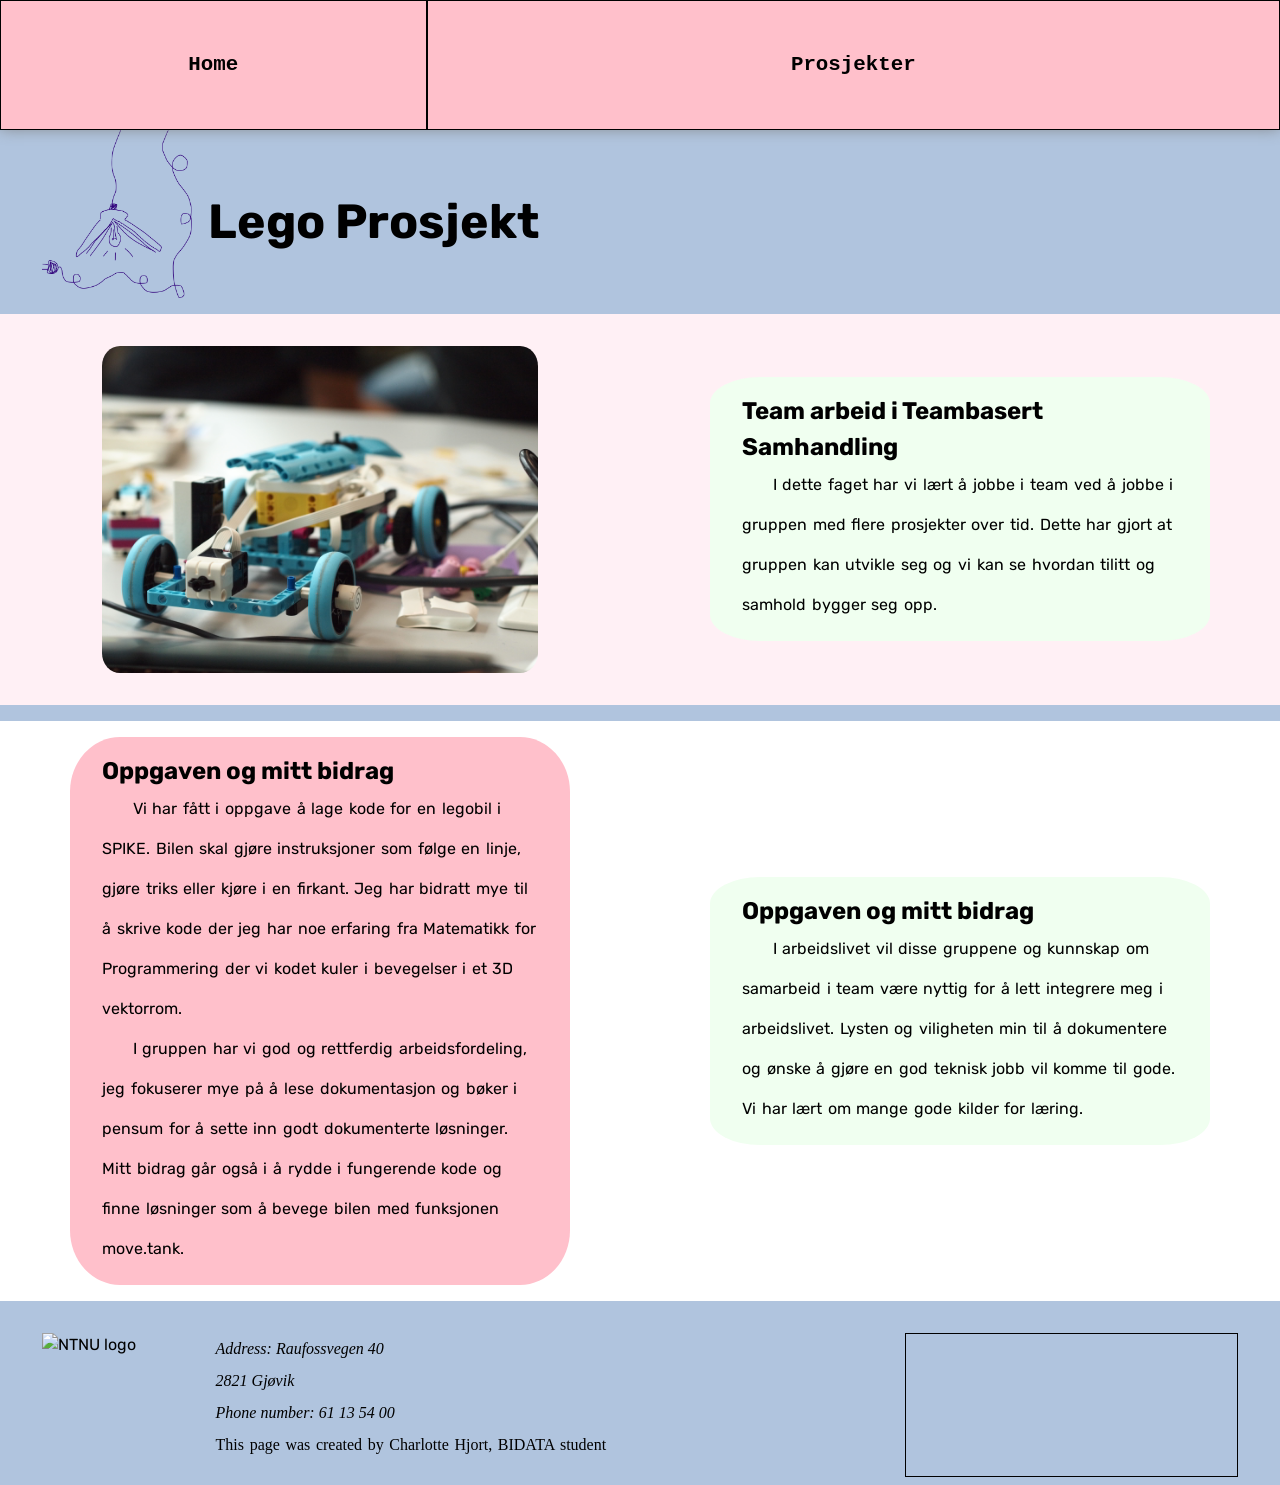
==== portfolio_teambasert/IDATG1004_teambasert-samhandling.html @ 8b1404b3 "changes to backgroundcolor and some links added to pictures" ====
<!DOCTYPE html>
<html lang="en">

<head>
    <meta charset="UTF-8">
    <meta http-equiv="X-UA-Compatible" content="IE=edge">
    <meta name="viewport" content="width=device-width, initial-scale=1.0">
    <link rel="stylesheet" href="stylesheet.css">
    <title>Our lego car is the fastest</title>
</head>

<body>
    <nav>
        <ul>
            <li class="navbutton" id="navbutton-home"><a href="index.html">Home</a></li>
            <li class="navbutton" id="navbutton-prosjekter"><a href="#prosjekter_link">Prosjekter</a></li>
        </ul>
    </nav>

    <img src="image/lamp-with-cord.png" alt="" class="logo" id="logo">

    <header>
        <h1>Lego Prosjekt</h1>
    </header>

    <main>
        <div class="flex-container">
            <img src="image/brombrom.JPG" alt="" class="illustration">

            <section>
                <h2>Team arbeid i Teambasert Samhandling</h2>
                <p> I dette faget har vi lært å jobbe i team ved å jobbe
                    i gruppen med flere prosjekter over tid. Dette har gjort
                    at gruppen kan utvikle seg og vi kan se hvordan tilitt og
                    samhold bygger seg opp.
                </p>
            </section>

        </div>

        <div class="flex-container">
            <section>
                <h2>Oppgaven og mitt bidrag</h2>
                <p>Vi har fått i oppgave å lage kode for en legobil i SPIKE. Bilen skal
                    gjøre instruksjoner som følge en linje, gjøre triks eller kjøre i en firkant.
                    Jeg har bidratt mye til å skrive kode der jeg har noe erfaring fra
                    Matematikk for Programmering der vi kodet kuler i bevegelser i et 3D vektorrom. 
                </p>

                <p>I gruppen har vi god og rettferdig arbeidsfordeling, jeg fokuserer mye på å lese
                    dokumentasjon og bøker i pensum for å sette inn godt dokumenterte løsninger. Mitt 
                    bidrag går også i å rydde i fungerende kode og finne løsninger som å bevege bilen 
                    med funksjonen move.tank.
                </p>
            </section>

            <section>
                <h2>Oppgaven og mitt bidrag</h2>
                <p>I arbeidslivet vil disse gruppene og kunnskap om samarbeid i team være nyttig for
                    å lett integrere meg i arbeidslivet. Lysten og viligheten min til å dokumentere
                    og ønske å gjøre en god teknisk jobb vil komme til gode. Vi har lært om mange 
                    gode kilder for læring.
                </p>
            </section>
        </div>

    </main>

    <footer>
        <img alt="NTNU logo" class="ntnu-logo"
            src="https://i.ntnu.no/documents/1305837853/1306916684/ntnu_hoeyde_eng.png/9130ea3c-828a-497e-b469-df0c54e16bb5?t=1578568440350">

            <div class="footer-text">
        <address>Address: Raufossvegen 40 <br>
            2821 Gjøvik <br>
            Phone number: 61 13 54 00
        </address>
        <p> This page was created by Charlotte Hjort, BIDATA student</p>
        </div>
        <iframe
            src="https://www.google.com/maps/embed?pb=!1m18!1m12!1m3!1d1947.1391261427755!2d10.6732129!3d60.7890147!2m3!1f0!2f0!3f0!3m2!1i1024!2i768!4f13.1!3m3!1m2!1s0x4641db7a7c610437%3A0x5783e79eaec830ba!2sNTNU%20Institutt%20for%20design%2C%20Gj%C3%B8vik!5e0!3m2!1sno!2snl!4v1762434220974!5m2!1sno!2snl"
            class="google-maps" loading="lazy" referrerpolicy="no-referrer-when-downgrade"></iframe>
    </footer>

</body>

</html>
---- portfolio_teambasert/stylesheet.css ----
/*code below is universial*/
* {
    margin:0; 
    padding:0;
    box-sizing:border-box;
    line-height:1.5em;
    font-family:'Rubik','Franklin Gothic Medium',  Arial, sans-serif;
}

@font-face { /*Sans serif and open letters for readability I removed everything I was not using (like light, bold cursive)*/
    font-family: 'Rubik';
    src: url('fonts/Rubik-Bold.woff2') format('woff2');
    font-weight: bold;
    font-style: normal;
    font-display: swap;
}

@font-face {
    font-family: 'Rubik';
    src: url('fonts/Rubik-Italic.woff2') format('woff2');
    font-weight: normal;
    font-style: italic;
    font-display: swap;
}

@font-face {
    font-family: 'Rubik';
    src: url('fonts/Rubik-Regular.woff2') format('woff2');
    font-weight: normal;
    font-style: normal;
    font-display: swap;
}


/*code below is text style*/
p { /*all paragraph text starts with this code*/
    line-height:2.5em;
    text-indent:7%;
    word-spacing:.1em; /*more spacing between words for readability*/
}

mark {
    background-color: rgb(255 255 128 / 0.4); /*highlights how and why to do the game*/
}

a:active, a:hover {
    cursor:pointer;
    background-color:honeydew; /*helps children understand what is clickable on desktop*/
}

a:visited {
    color: black;
}

h1, h2 {
    font-weight:bold;
}

h1 {
    font-size:1.6em;
}

/*Id is used for placing elements. Class is used for styling and placing elements.*/
/*Phone first approach*/
body { /*the body is a grid makes contains the nav, logo, header, main and footer */
    background-color: lightsteelblue; /* more pleasant than white*/
    display:grid;
    grid-template-columns: [body-start] 2% [margin-left] minmax(100px, 150px) [content-start] 2fr [margin-right] 2% [body-end]; /*gridnames clarifies and makes adding more lines easier, the second grid track has a fixed witdth because it is the logo*/ 
    grid-template-rows:[top] 1fr [row2] 1fr [main-start] repeat(5, 1fr) [main-end] 1fr [end]; /*the rows contain the navigation bar, the main, and the footer. */
    height:100vh;
    grid-gap: 1em;
    }

/*code under is for the navigation bar*/
nav { /*Nav is used as a background to the elements inside*/
    grid-column:body-start/body-end;
    grid-row:1;
    box-shadow: 0 -2px 15px grey; /*amplifies the feeling that these are in front. Makes navigation bar very visable.*/
    background-color:pink;
    z-index:1000; /*set to a high number so it alway stays in front*/
}

nav>ul {  /*inside the nav the ul is a grid*/
    list-style:none;
    display:grid; /* made to work with possibility of placing navigation-elements in two rows, for consistant layout between devices.*/
    grid-template-columns: [navigation-start] 1fr [navline1] 1fr [navline3] 1fr [navigation-end];
    grid-template-rows: [navigation-start] 65px [navigation-verticalline1] 65px [end];
}

nav ul>li {
    grid-column:navigation-start/navigation-end;
    text-align:center; /*makes sure the text is actually centered*/
}

nav ul li>a { /*this styles the buttons in the navigation bar*/
    display: flex;
    font-family: 'Courier';
    font-size:1.3em;
    font-weight:bold;            /*unfortunatly the font does not have bold, but I decided the font with an added bold was worth it*/
    align-items: center;         /* vertical centering of text*/
    justify-content: center;     /* horizontal centering of text */
    height: 100%;                /* fill parent li */
    text-decoration: none;
    color: black;
    padding: 5px 20px; /*ensures text is not too close to the sides of the page*/
}

/*Code below places navigation bar elements.*/
#navbutton-home {
grid-column:1/span 1; grid-row:1/span 2;
}

#navbutton-prosjekter{
    grid-column:2/span 2; grid-row:1/span 2;
}


/*code below is for header*/
header { /*Automatically stays to the left grid line, which means it will "stay" with the logo using closeness as a grouping style.*/
    grid-column:3/margin-right; grid-row:2/span 1;
    align-self:center; 
}

.logo {
    grid-column:margin-left/span 1;
    margin-top:-60px; /*makes an overlay effect of the lamp hanging from the navigation bar*/
}

/*code below is for main*/
main { 
    grid-column:body-start/body-end; grid-row:3/span 1; /*uses all of the space on the small screens*/
}

main>* {
    margin-bottom:1em; /*gives some space below boxes, especially noticable with sections*/
    height: fit-content; /*so the box doesn't grow bigger than its content*/
    justify-self:center;
}

.flex-container {
    display:flex;
    flex-wrap:wrap;
    justify-content:space-around;
    align-items:center;
}

.flex-container>* {
    padding:1em 2em; /*makes sure text has is not glued to the sides of the page*/
    margin-bottom:1em;
    background-color: white;
    z-index:100; /*ensures it is front of the lamp-illustration*/
    height: fit-content; /*so the box doesn't grow bigger than its content*/
}

.flex-container:nth-child(odd) {
    background-color: lavenderblush;
}

section:nth-child(odd) {
    background-color: pink;
}

img, table{/*grouped all the items that did not shrink/grow to their container*/ 
    width:100%;
    align-self:center;
    justify-self:center;
    max-width:400px;
}

iframe, table th, table td, .leader-board, nav ul li>a { /*grouped together containers with border*/ 
    border: solid 1.5px black; 
}

.illustration { /*luckily this isn't a drawing class*/
    background-color:transparent; /*illustration is a part of the main>* selector, this code nullifies the color background*/
    z-index: 1; /*is always in the far back*/
}


#book-lamp, #book, #book-lamp2 {
    max-width:300px; 
}

/*code under is for lists*/

ol, table, fieldset { /*These items work similarly inside their container, they overflow without margin*/
    margin:2em 2em;
}

/*code below is for tables to create space and improve readability*/
table {
  table-layout: fixed;
  border-collapse: collapse;
}

table th, table td {
    padding:.5em .5em;
    font-weight:normal;
}

tr > th:nth-child(1), tr > td:nth-child(1) { /*this selects the first column cells in rows*/
    text-align: left;
}

tr > th:nth-child(2), tr > td:nth-child(2) { /*this selects the second column cells in rows*/
    width: 100px;
}

tr:nth-child(odd) { /*this helps with distinghushing table rows from each other, universal design choice*/
    background-color:white;
}

tr:nth-child(even), table thead tr td { /*this helps with distinghushing table rows from each other, universal design choice*/
    background-color:darkseagreen;
}

.leader-board th, .leader-board td {
    border:none; 
    height:3em;
}

/*code below is for the footer grid*/
footer { 
    font-family:'Times New Roman', Times, serif;
    grid-column:margin-left/margin-right;
    grid-row:4/span 1;
    display:grid; /*To make the ntnu-logo act predictable the first column is a fixed width*/
    grid-template-columns:[footer-start] 150px [footertext-start] 2fr [footertext-end] 1fr [footer-end];
    grid-template-rows: [footer-top] 1fr [line2] 1fr [footer-end];
    font-size:1em;
    grid-gap: 1.5em;
}

.footer-text p, address, .footer-text a {
    text-indent: 0%;
    line-height: 2em;
    font-family:'Times New Roman', Times, serif;
    color: black;
}

address {
     font-style:italic;
}

.footer-text a:hover {
    background-color: white;
}

iframe { /*google maps frame*/
    grid-column:footer-start/footer-end; grid-row:2/span 1;
    height:95%; /*makes sure it never touches the bottom of the page*/ 
    width: 100%;
}

.ntnu-logo {
    grid-column:1/span 1; grid-row:1/span 1;
    align-self:start;
}

.footer-text {
    grid-column: 2/span 2;
    max-height: 95%; /*makes sure it never touches the bottom of the page*/ 
}


/*code under is for medium screens*/
@media screen and (min-width: 600px) { 

h1 {
    font-size:3em; /*adjusted after it was clear it was not big enough to make page contents obvious*/
}

/*code under makes navigation bar*/
nav ul li>a:hover, nav ul li>a:active {
    background-color:white;
}

/*code below is for main in larger screens*/
main>* { /*all children of main automatically take up the main space, because in small screens there is only on row, helpful for new main html elements. Specifications in larger screen overwrites this code.*/
    background-color:white;
} 

.flex-container {
    width: 100%;
}


.flex-container>* {
    max-width:500px;
    margin:1em 1em;   
    border-radius:10%;
}

section:nth-child(even) {
    background-color: honeydew;
}

/*footer in bigger screens*/
iframe, .ntnu-logo, .footer-text { /*grouped to have less lines */
    grid-row:1/span 2;
}

.footer-text  {
    grid-column: 2/span 1;
}

iframe { /*stops the map from stretching further than necessary*/
    grid-column: 3/span 1;
}

}
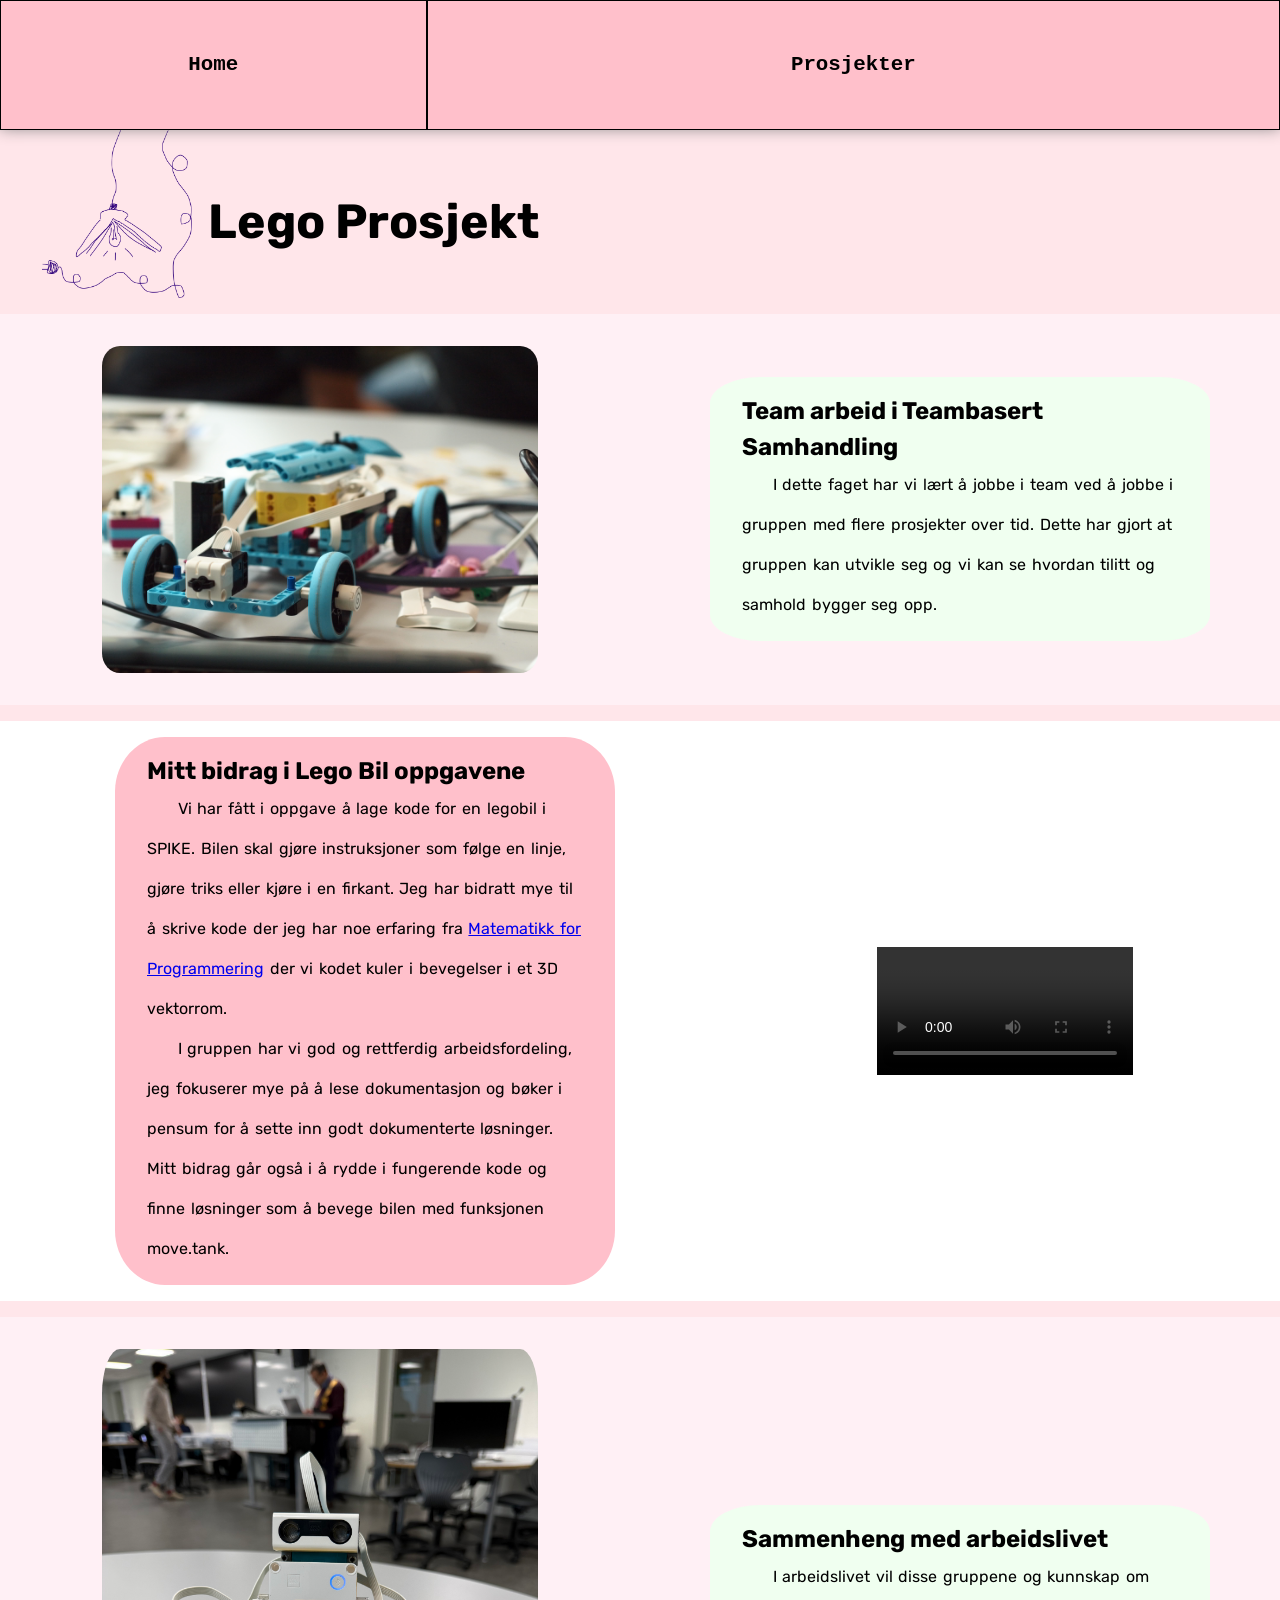
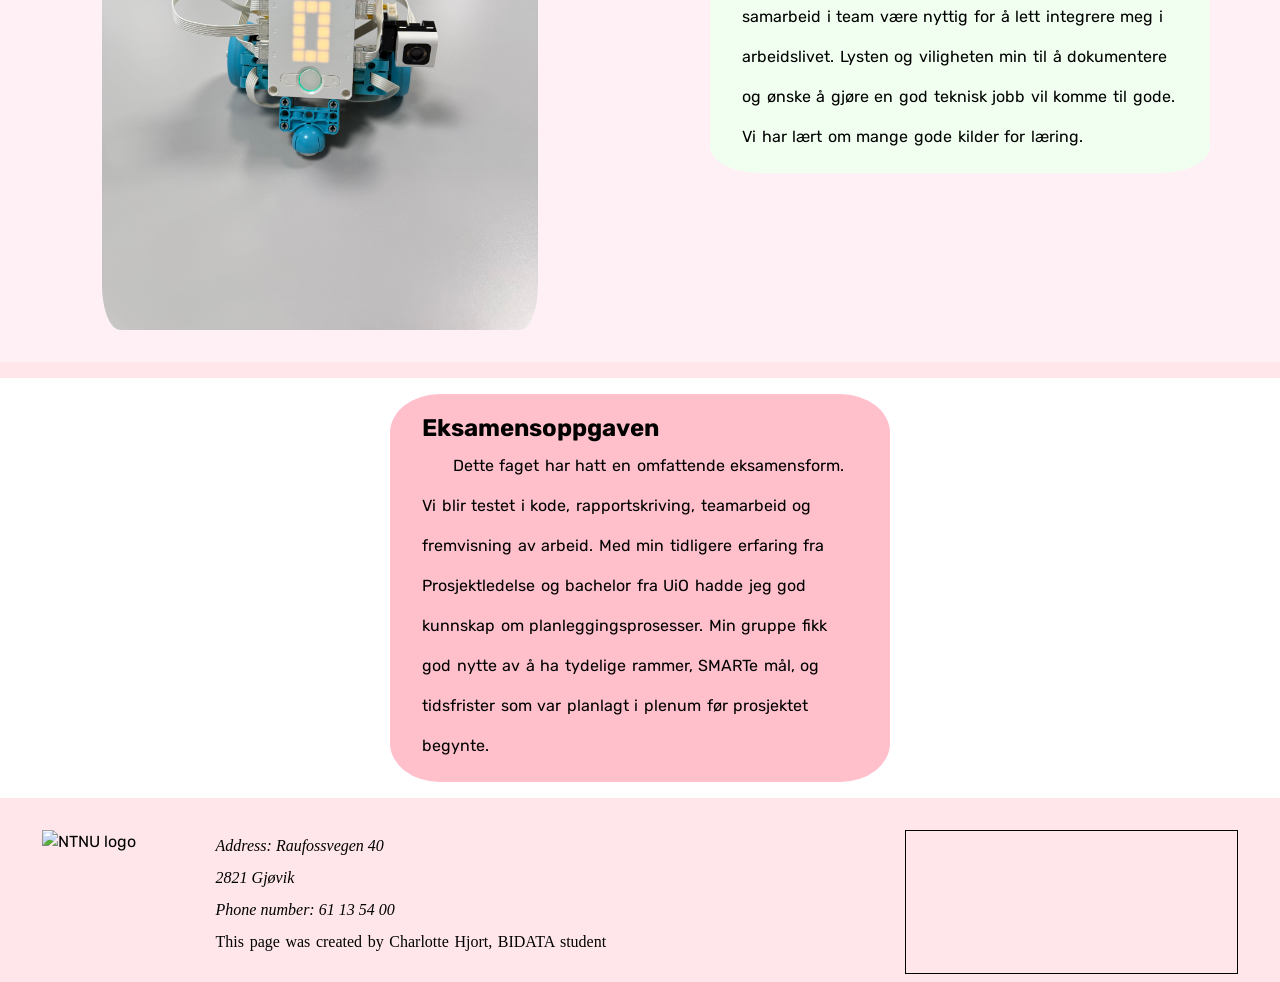
==== commit cf0b5f09: "oppdatert til å inkludere eksamensoppgaven" ====
--- a/portfolio_teambasert/IDATG1004_teambasert-samhandling.html
+++ b/portfolio_teambasert/IDATG1004_teambasert-samhandling.html
@@ -40,11 +40,11 @@
 
         <div class="flex-container">
             <section>
-                <h2>Oppgaven og mitt bidrag</h2>
+                <h2>Mitt bidrag i Lego Bil oppgavene</h2>
                 <p>Vi har fått i oppgave å lage kode for en legobil i SPIKE. Bilen skal
                     gjøre instruksjoner som følge en linje, gjøre triks eller kjøre i en firkant.
                     Jeg har bidratt mye til å skrive kode der jeg har noe erfaring fra
-                    Matematikk for Programmering der vi kodet kuler i bevegelser i et 3D vektorrom. 
+                    <a href="https://www.ntnu.no/studier/emner/BMA1020#tab=omEmnet">Matematikk for Programmering</a> der vi kodet kuler i bevegelser i et 3D vektorrom.
                 </p>
 
                 <p>I gruppen har vi god og rettferdig arbeidsfordeling, jeg fokuserer mye på å lese
@@ -53,13 +53,32 @@
                     med funksjonen move.tank.
                 </p>
             </section>
-
+            <video controls width="320" height="240" autoplay loop>
+                <source src="image/service_robot_kjorer.mp4" type="video/mp4">
+                <source src="image/service_robot_kjorer.mp4" type="video/ogg">
+                Your browser does not support the video tag.
+            </video>
+        </div>
+        <div class="flex-container">
+            <img src="image/butikk_hjelpe_robot_lego.jpg" alt="" class="illustration">
             <section>
-                <h2>Oppgaven og mitt bidrag</h2>
+                <h2>Sammenheng med arbeidslivet</h2>
                 <p>I arbeidslivet vil disse gruppene og kunnskap om samarbeid i team være nyttig for
                     å lett integrere meg i arbeidslivet. Lysten og viligheten min til å dokumentere
                     og ønske å gjøre en god teknisk jobb vil komme til gode. Vi har lært om mange 
                     gode kilder for læring.
+                </p>
+            </section>
+        </div>
+
+        <div class="flex-container">
+            <section>
+                <h2>Eksamensoppgaven</h2>
+                <p>Dette faget har hatt en omfattende eksamensform. Vi blir testet i kode, rapportskriving,
+                    teamarbeid og fremvisning av arbeid. Med min tidligere erfaring fra Prosjektledelse og
+                    bachelor fra UiO hadde jeg god kunnskap om planleggingsprosesser. Min gruppe fikk god
+                    nytte av å ha tydelige rammer, SMARTe mål, og tidsfrister som var planlagt i plenum før
+                    prosjektet begynte. 
                 </p>
             </section>
         </div>
--- a/portfolio_teambasert/stylesheet.css
+++ b/portfolio_teambasert/stylesheet.css
@@ -63,7 +63,7 @@
 /*Id is used for placing elements. Class is used for styling and placing elements.*/
 /*Phone first approach*/
 body { /*the body is a grid makes contains the nav, logo, header, main and footer */
-    background-color: lightsteelblue; /* more pleasant than white*/
+    background-color: hsla(350, 100%, 95%, 100%); /* more pleasant than white*/
     display:grid;
     grid-template-columns: [body-start] 2% [margin-left] minmax(100px, 150px) [content-start] 2fr [margin-right] 2% [body-end]; /*gridnames clarifies and makes adding more lines easier, the second grid track has a fixed witdth because it is the logo*/ 
     grid-template-rows:[top] 1fr [row2] 1fr [main-start] repeat(5, 1fr) [main-end] 1fr [end]; /*the rows contain the navigation bar, the main, and the footer. */
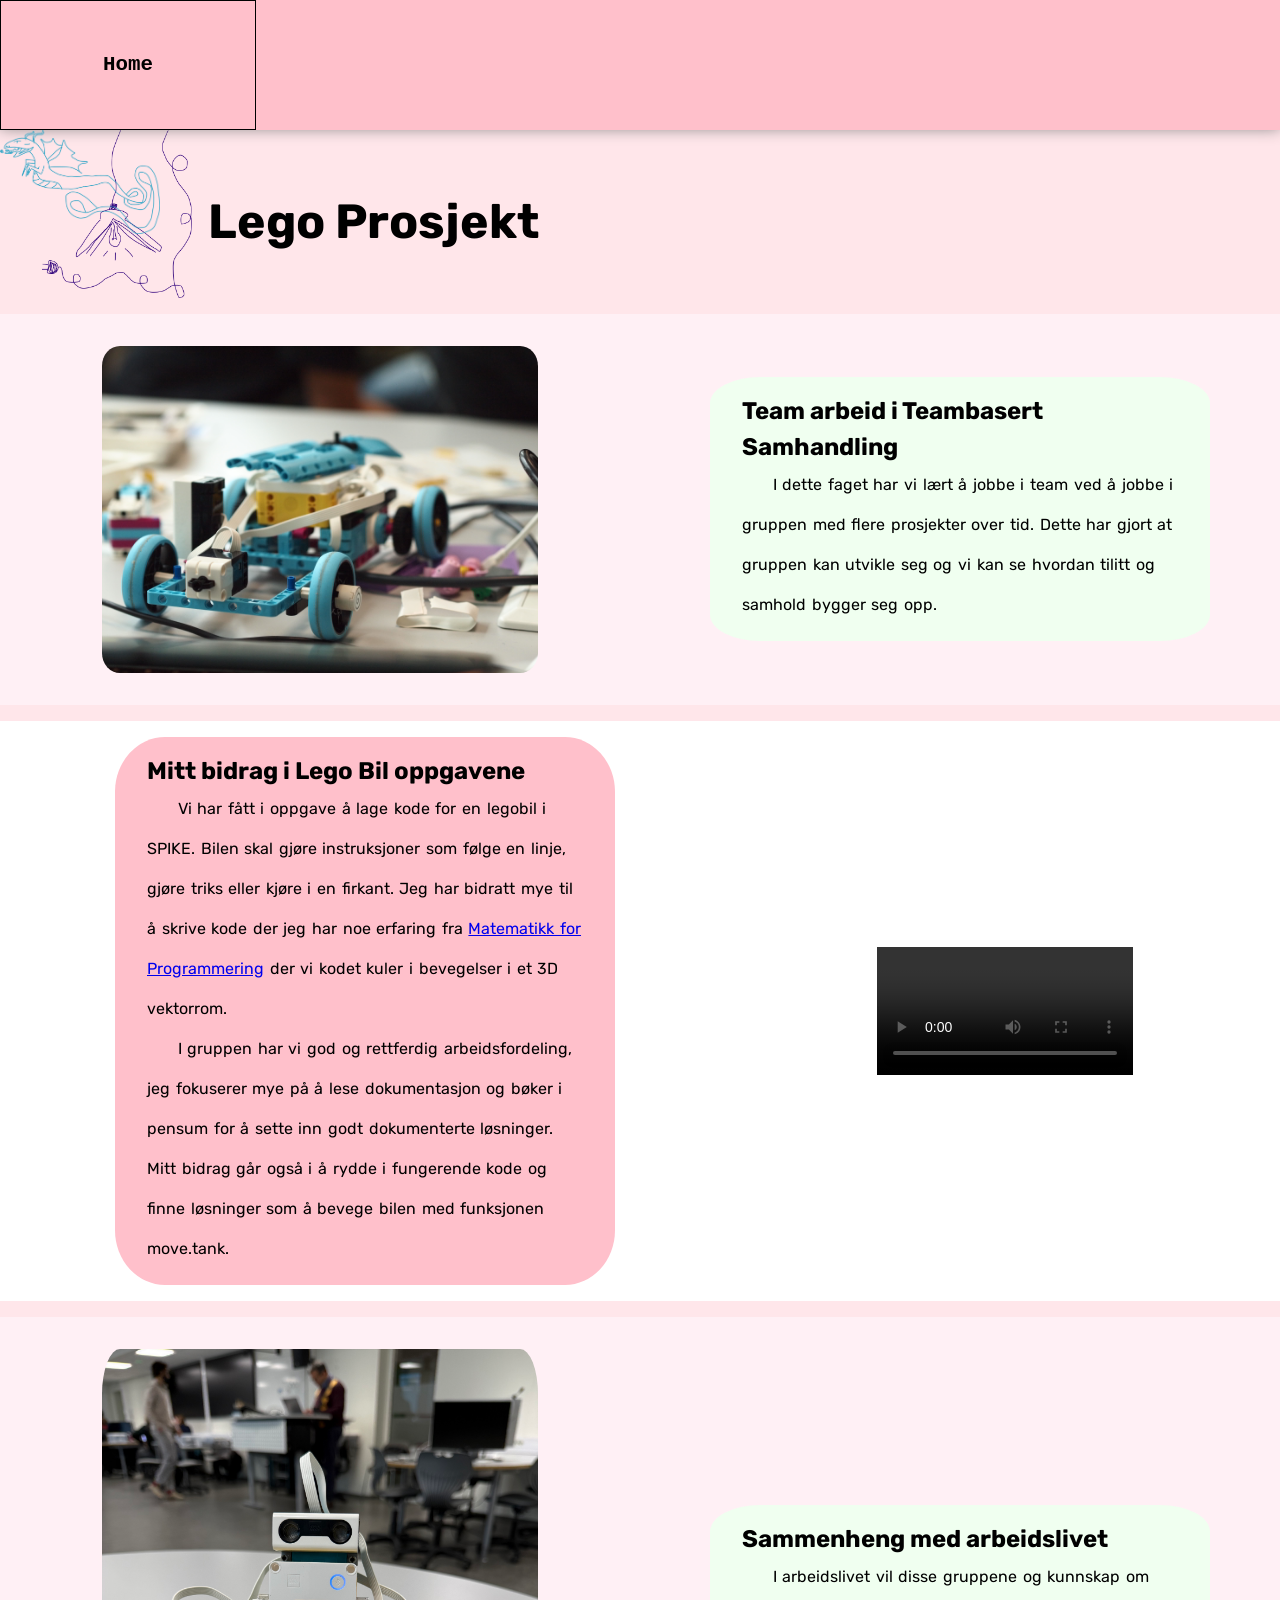
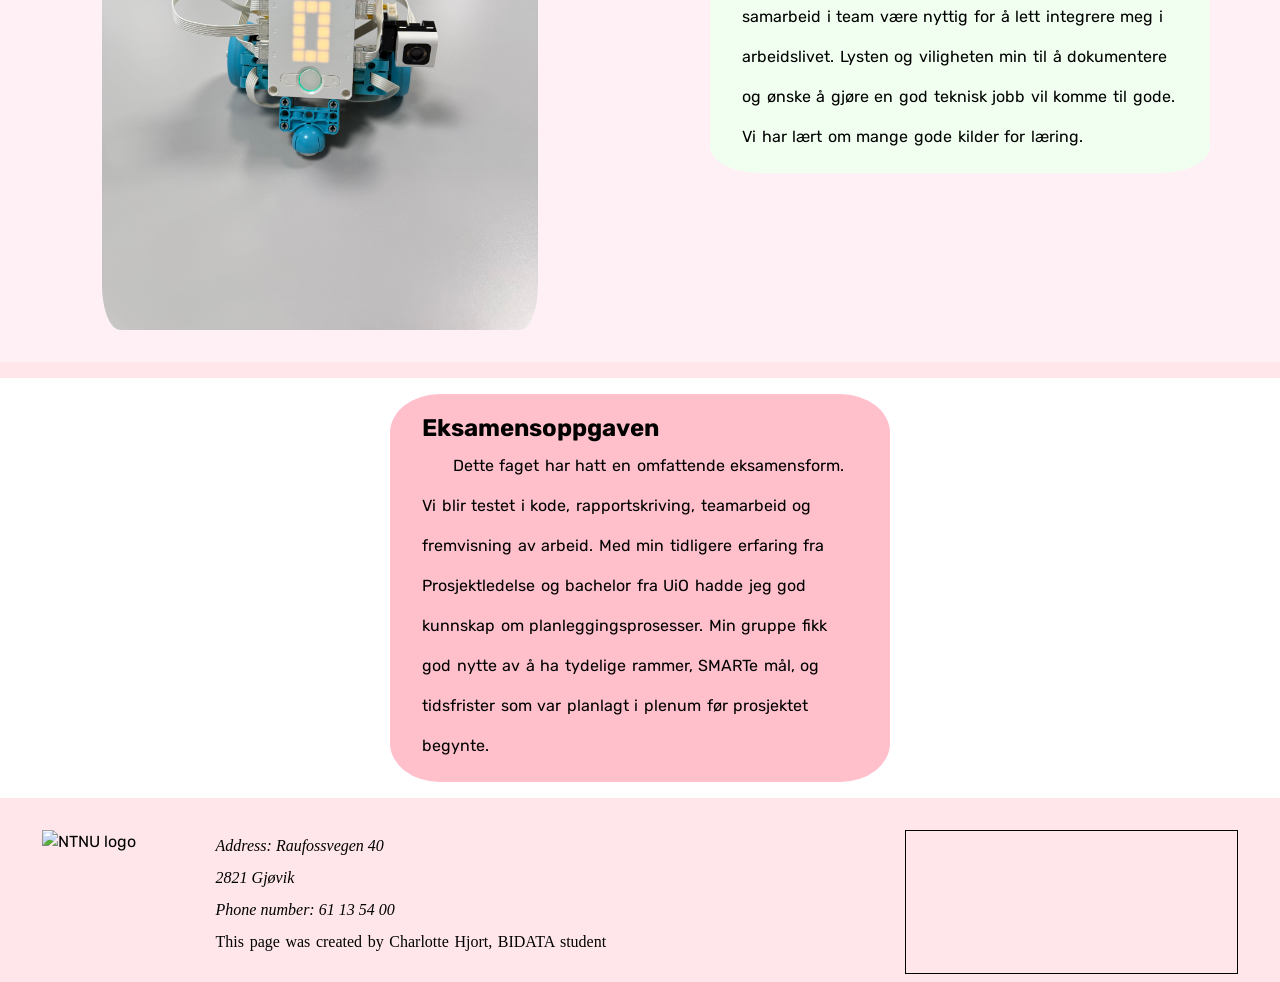
==== commit 5a9b71d1: "buttons made more clear, moving dragon added in teambasert page" ====
--- a/portfolio_teambasert/IDATG1004_teambasert-samhandling.html
+++ b/portfolio_teambasert/IDATG1004_teambasert-samhandling.html
@@ -13,7 +13,7 @@
     <nav>
         <ul>
             <li class="navbutton" id="navbutton-home"><a href="index.html">Home</a></li>
-            <li class="navbutton" id="navbutton-prosjekter"><a href="#prosjekter_link">Prosjekter</a></li>
+            <li><img src="image/flirty-dragon-vertical.png" alt="flirty dragon" class="dragon" id="dragon"></li>
         </ul>
     </nav>
 
@@ -78,7 +78,7 @@
                     teamarbeid og fremvisning av arbeid. Med min tidligere erfaring fra Prosjektledelse og
                     bachelor fra UiO hadde jeg god kunnskap om planleggingsprosesser. Min gruppe fikk god
                     nytte av å ha tydelige rammer, SMARTe mål, og tidsfrister som var planlagt i plenum før
-                    prosjektet begynte. 
+                    prosjektet begynte.
                 </p>
             </section>
         </div>
--- a/portfolio_teambasert/stylesheet.css
+++ b/portfolio_teambasert/stylesheet.css
@@ -83,13 +83,12 @@
 nav>ul {  /*inside the nav the ul is a grid*/
     list-style:none;
     display:grid; /* made to work with possibility of placing navigation-elements in two rows, for consistant layout between devices.*/
-    grid-template-columns: [navigation-start] 1fr [navline1] 1fr [navline3] 1fr [navigation-end];
+    grid-template-columns: [navigation-start] 1fr [navline1] 2fr [navline3] 2fr [navigation-end];
     grid-template-rows: [navigation-start] 65px [navigation-verticalline1] 65px [end];
 }
 
 nav ul>li {
     grid-column:navigation-start/navigation-end;
-    text-align:center; /*makes sure the text is actually centered*/
 }
 
 nav ul li>a { /*this styles the buttons in the navigation bar*/
@@ -110,10 +109,28 @@
 grid-column:1/span 1; grid-row:1/span 2;
 }
 
-#navbutton-prosjekter{
+#dragon, #navbutton-prosjekter{
     grid-column:2/span 2; grid-row:1/span 2;
 }
 
+#dragon {
+    width: 10em;
+    position: absolute;
+}
+
+#dragon{
+    transform-origin: 50% 50%; /* anything other than `0 0` to see the effect */
+    transform-box: fill-box;
+    animation: move-dragon 700s linear infinite;
+}
+
+@keyframes move-dragon {
+    0%   {top: 2em; left: 100em;}
+    25%  {top: 4em; left: 60em;}
+    50%  {top: 2em; left: 20em;}
+    75%  {top: 0; left: 60em;}
+    100% {top: 2em; left: 100em; }
+}
 
 /*code below is for header*/
 header { /*Automatically stays to the left grid line, which means it will "stay" with the logo using closeness as a grouping style.*/
@@ -176,6 +193,14 @@
     z-index: 1; /*is always in the far back*/
 }
 
+button {
+    background-color: white;
+    padding: 1em 2em;
+}
+
+button:hover, button:active, button:focus {
+    background-color:pink;
+}
 
 #book-lamp, #book, #book-lamp2 {
     max-width:300px; 
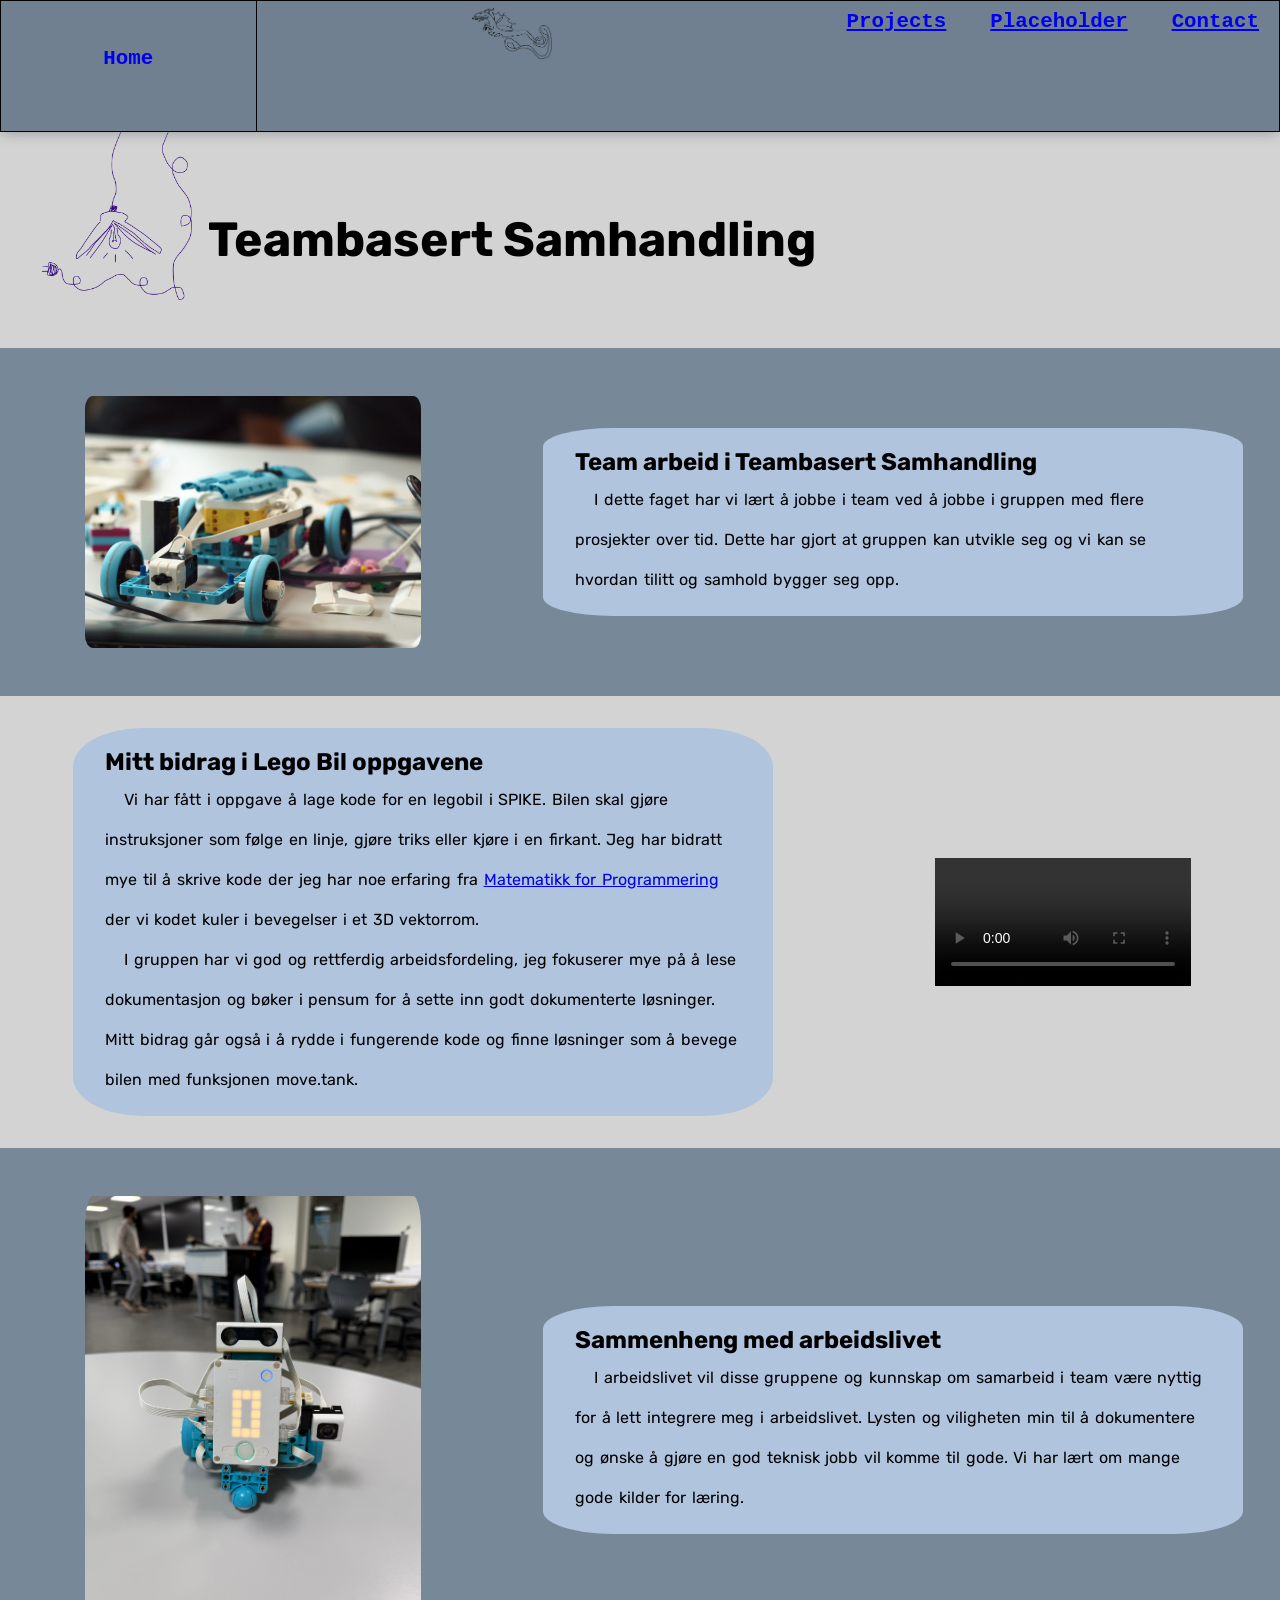
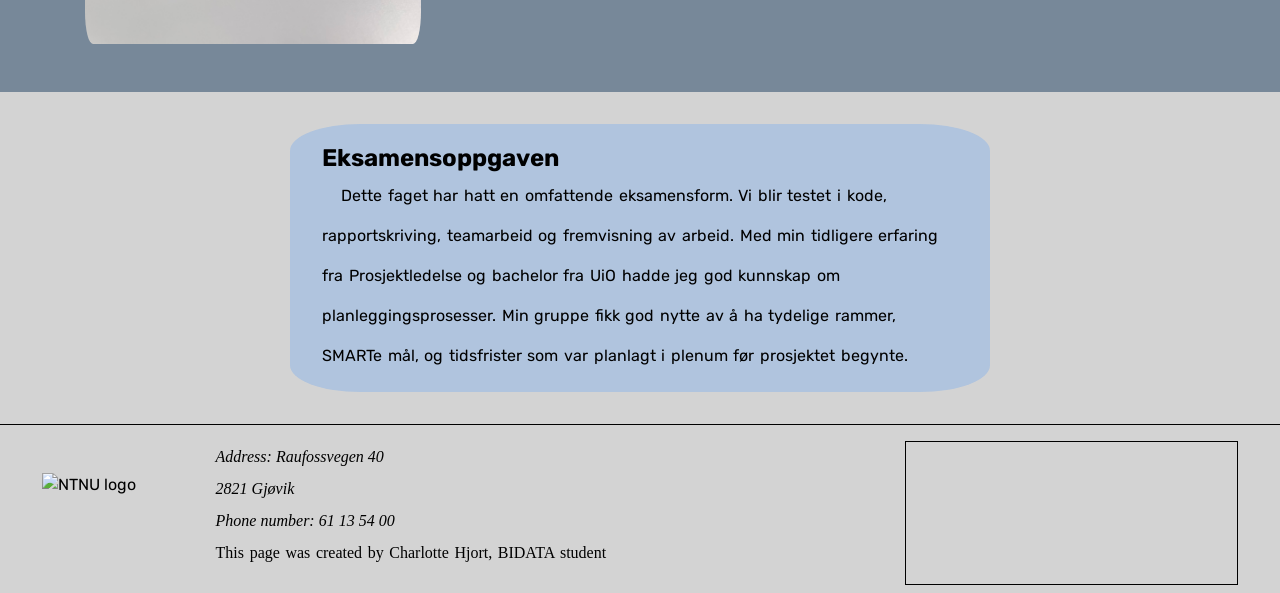
==== commit 97e1c973: "fixed nav line to a more standard look. made the page blue and grey" ====
--- a/portfolio_teambasert/IDATG1004_teambasert-samhandling.html
+++ b/portfolio_teambasert/IDATG1004_teambasert-samhandling.html
@@ -11,22 +11,25 @@
 
 <body>
     <nav>
-        <ul>
-            <li class="navbutton" id="navbutton-home"><a href="index.html">Home</a></li>
-            <li><img src="image/flirty-dragon-vertical.png" alt="flirty dragon" class="dragon" id="dragon"></li>
+        <img src="image/flirty-dragon-vertical.png" alt="flirty dragon" class="dragon" id="dragon">
+        <a href="index.html" class="navbutton" id="navbutton-home">Home</a>
+        <ul class="other_pages_ul">
+            <li><a href="index.html">Projects</a></li>
+            <li><a href="index.html">Placeholder</a></li>
+            <li><a href="index.html">Contact</a></li>
         </ul>
     </nav>
 
     <img src="image/lamp-with-cord.png" alt="" class="logo" id="logo">
 
     <header>
-        <h1>Lego Prosjekt</h1>
+        <h1>Teambasert Samhandling</h1>
     </header>
 
     <main>
+
         <div class="flex-container">
             <img src="image/brombrom.JPG" alt="" class="illustration">
-
             <section>
                 <h2>Team arbeid i Teambasert Samhandling</h2>
                 <p> I dette faget har vi lært å jobbe i team ved å jobbe
@@ -53,7 +56,7 @@
                     med funksjonen move.tank.
                 </p>
             </section>
-            <video controls width="320" height="240" autoplay loop>
+            <video controls width="320" height="240">
                 <source src="image/service_robot_kjorer.mp4" type="video/mp4">
                 <source src="image/service_robot_kjorer.mp4" type="video/ogg">
                 Your browser does not support the video tag.
--- a/portfolio_teambasert/stylesheet.css
+++ b/portfolio_teambasert/stylesheet.css
@@ -35,17 +35,17 @@
 /*code below is text style*/
 p { /*all paragraph text starts with this code*/
     line-height:2.5em;
-    text-indent:7%;
+    text-indent:3%;
     word-spacing:.1em; /*more spacing between words for readability*/
 }
 
-mark {
-    background-color: rgb(255 255 128 / 0.4); /*highlights how and why to do the game*/
+a:active, a:hover, button:hover, button:active, button:focus {
+    cursor:pointer;
+    background-color: lavenderblush; /*helps children understand what is clickable on desktop*/
 }
 
 a:active, a:hover {
-    cursor:pointer;
-    background-color:honeydew; /*helps children understand what is clickable on desktop*/
+    border-radius: 10%;
 }
 
 a:visited {
@@ -63,10 +63,10 @@
 /*Id is used for placing elements. Class is used for styling and placing elements.*/
 /*Phone first approach*/
 body { /*the body is a grid makes contains the nav, logo, header, main and footer */
-    background-color: hsla(350, 100%, 95%, 100%); /* more pleasant than white*/
+    background-color: lightgrey; /* more pleasant than white*/
     display:grid;
-    grid-template-columns: [body-start] 2% [margin-left] minmax(100px, 150px) [content-start] 2fr [margin-right] 2% [body-end]; /*gridnames clarifies and makes adding more lines easier, the second grid track has a fixed witdth because it is the logo*/ 
-    grid-template-rows:[top] 1fr [row2] 1fr [main-start] repeat(5, 1fr) [main-end] 1fr [end]; /*the rows contain the navigation bar, the main, and the footer. */
+    grid-template-columns: [body-start] 2% [margin-left] minmax(100px, 150px) [content-start] 2fr [margin-right] 2% [body-end];
+    grid-template-rows:[body-top] 1fr [row2] 1fr [main-start] repeat(5, 1fr) [main-end] 1fr [body-bottom]; /*the rows contain the navigation bar, the main, and the footer. */
     height:100vh;
     grid-gap: 1em;
     }
@@ -75,61 +75,63 @@
 nav { /*Nav is used as a background to the elements inside*/
     grid-column:body-start/body-end;
     grid-row:1;
-    box-shadow: 0 -2px 15px grey; /*amplifies the feeling that these are in front. Makes navigation bar very visable.*/
-    background-color:pink;
-    z-index:1000; /*set to a high number so it alway stays in front*/
-}
-
-nav>ul {  /*inside the nav the ul is a grid*/
-    list-style:none;
+    box-shadow: 0 -2px 15px grey; /*amplifies the feeling that these are in front.*/
+    background-color: slategray;
+    z-index:100; /*set to a high number so it always stays in front*/
     display:grid; /* made to work with possibility of placing navigation-elements in two rows, for consistant layout between devices.*/
-    grid-template-columns: [navigation-start] 1fr [navline1] 2fr [navline3] 2fr [navigation-end];
-    grid-template-rows: [navigation-start] 65px [navigation-verticalline1] 65px [end];
-}
-
-nav ul>li {
-    grid-column:navigation-start/navigation-end;
-}
-
-nav ul li>a { /*this styles the buttons in the navigation bar*/
+    grid-template-columns: [nav-left] 1fr [navline1] 2fr [navline3] 2fr [nav-right];
+    grid-template-rows: [nav-start] 65px [navigation-verticalline1] 65px [nav-end];
+}
+
+#navbutton-home {
+    grid-column:1/span 1; grid-row:1/span 2;
+    text-align: center;
+    padding-top: 2em;
+    width: 100%;
+    height: 100%;
+    text-decoration: none;
+    font-family: 'Courier';
+    font-size:1.3em;
+    font-weight:bold;
+    border-right: black 1px solid;
+}
+
+.other_pages_ul {
+    grid-column:3/nav-right; grid-row:nav-start/span 1;
+    text-align: end;
+}
+
+nav ul li>a{
     display: flex;
     font-family: 'Courier';
     font-size:1.3em;
     font-weight:bold;            /*unfortunatly the font does not have bold, but I decided the font with an added bold was worth it*/
-    align-items: center;         /* vertical centering of text*/
-    justify-content: center;     /* horizontal centering of text */
     height: 100%;                /* fill parent li */
-    text-decoration: none;
-    color: black;
-    padding: 5px 20px; /*ensures text is not too close to the sides of the page*/
-}
-
-/*Code below places navigation bar elements.*/
-#navbutton-home {
-grid-column:1/span 1; grid-row:1/span 2;
-}
-
-#dragon, #navbutton-prosjekter{
+    text-decoration: underline;
+    padding: 5px 20px;          /*ensures text is not too close to the sides of the page*/
+}
+
+nav ul li {
+    display: inline-block;
+}
+
+#navbutton-prosjekter{
     grid-column:2/span 2; grid-row:1/span 2;
-}
-
-#dragon {
-    width: 10em;
-    position: absolute;
 }
 
 #dragon{
     transform-origin: 50% 50%; /* anything other than `0 0` to see the effect */
     transform-box: fill-box;
-    animation: move-dragon 700s linear infinite;
+    animation: move-dragon 10s linear infinite;
+    width: 5em;
+    position: sticky;
+    background: transparent;
 }
 
 @keyframes move-dragon {
-    0%   {top: 2em; left: 100em;}
-    25%  {top: 4em; left: 60em;}
-    50%  {top: 2em; left: 20em;}
-    75%  {top: 0; left: 60em;}
-    100% {top: 2em; left: 100em; }
+    0%   {top: 7%; left: 95%;}
+    50%  {top: 7%; left: 75%;}
+    100% {top: 7%; left: 95%; }
 }
 
 /*code below is for header*/
@@ -146,10 +148,11 @@
 /*code below is for main*/
 main { 
     grid-column:body-start/body-end; grid-row:3/span 1; /*uses all of the space on the small screens*/
+    border-bottom:black 1px solid;
 }
 
 main>* {
-    margin-bottom:1em; /*gives some space below boxes, especially noticable with sections*/
+    margin-bottom: 1em; /*gives some space below boxes, especially noticable with sections*/
     height: fit-content; /*so the box doesn't grow bigger than its content*/
     justify-self:center;
 }
@@ -163,85 +166,56 @@
 
 .flex-container>* {
     padding:1em 2em; /*makes sure text has is not glued to the sides of the page*/
-    margin-bottom:1em;
-    background-color: white;
+    background-color: transparent;
     z-index:100; /*ensures it is front of the lamp-illustration*/
     height: fit-content; /*so the box doesn't grow bigger than its content*/
 }
 
 .flex-container:nth-child(odd) {
-    background-color: lavenderblush;
+    background-color: lightslategrey;
 }
 
 section:nth-child(odd) {
-    background-color: pink;
-}
-
-img, table{/*grouped all the items that did not shrink/grow to their container*/ 
+    background-color: lightsteelblue;
+}
+
+img{/*grouped all the items that did not shrink/grow to their container*/
     width:100%;
     align-self:center;
     justify-self:center;
     max-width:400px;
-}
-
-iframe, table th, table td, .leader-board, nav ul li>a { /*grouped together containers with border*/ 
+    margin: 2em 2em;
+}
+
+iframe,nav {
     border: solid 1.5px black; 
 }
 
 .illustration { /*luckily this isn't a drawing class*/
     background-color:transparent; /*illustration is a part of the main>* selector, this code nullifies the color background*/
     z-index: 1; /*is always in the far back*/
+    border-radius:10%;
 }
 
 button {
-    background-color: white;
+    background-color: burlywood;
     padding: 1em 2em;
-}
-
-button:hover, button:active, button:focus {
-    background-color:pink;
+    width: 80%;
+    border: red solid 2px;
+}
+
+/*These are the buttons*/
+#prosjekter_link ul li{
+    list-style: none;
+    margin: 1em 2em;
 }
 
 #book-lamp, #book, #book-lamp2 {
     max-width:300px; 
 }
 
-/*code under is for lists*/
-
-ol, table, fieldset { /*These items work similarly inside their container, they overflow without margin*/
-    margin:2em 2em;
-}
-
-/*code below is for tables to create space and improve readability*/
-table {
-  table-layout: fixed;
-  border-collapse: collapse;
-}
-
-table th, table td {
-    padding:.5em .5em;
-    font-weight:normal;
-}
-
-tr > th:nth-child(1), tr > td:nth-child(1) { /*this selects the first column cells in rows*/
-    text-align: left;
-}
-
-tr > th:nth-child(2), tr > td:nth-child(2) { /*this selects the second column cells in rows*/
-    width: 100px;
-}
-
-tr:nth-child(odd) { /*this helps with distinghushing table rows from each other, universal design choice*/
-    background-color:white;
-}
-
-tr:nth-child(even), table thead tr td { /*this helps with distinghushing table rows from each other, universal design choice*/
-    background-color:darkseagreen;
-}
-
-.leader-board th, .leader-board td {
-    border:none; 
-    height:3em;
+.flex-container section {
+    margin: 1em 1em;
 }
 
 /*code below is for the footer grid*/
@@ -267,10 +241,6 @@
      font-style:italic;
 }
 
-.footer-text a:hover {
-    background-color: white;
-}
-
 iframe { /*google maps frame*/
     grid-column:footer-start/footer-end; grid-row:2/span 1;
     height:95%; /*makes sure it never touches the bottom of the page*/ 
@@ -289,35 +259,31 @@
 
 
 /*code under is for medium screens*/
-@media screen and (min-width: 600px) { 
-
-h1 {
-    font-size:3em; /*adjusted after it was clear it was not big enough to make page contents obvious*/
-}
-
-/*code under makes navigation bar*/
-nav ul li>a:hover, nav ul li>a:active {
-    background-color:white;
+@media screen and (min-width: 600px) {
+    h1 {
+        font-size: 3em; /*adjusted after it was clear it was not big enough to make page contents obvious*/
+    }
+
+    .flex-container section {
+        border-radius:10%;
+    }
+
 }
 
 /*code below is for main in larger screens*/
-main>* { /*all children of main automatically take up the main space, because in small screens there is only on row, helpful for new main html elements. Specifications in larger screen overwrites this code.*/
-    background-color:white;
-} 
-
+@media screen and (min-width: 800px) {
 .flex-container {
     width: 100%;
 }
 
-
-.flex-container>* {
-    max-width:500px;
-    margin:1em 1em;   
+.flex-container section {
+    min-width: 600px;
+    max-width: 700px;
     border-radius:10%;
 }
 
 section:nth-child(even) {
-    background-color: honeydew;
+    background-color: lightsteelblue;
 }
 
 /*footer in bigger screens*/
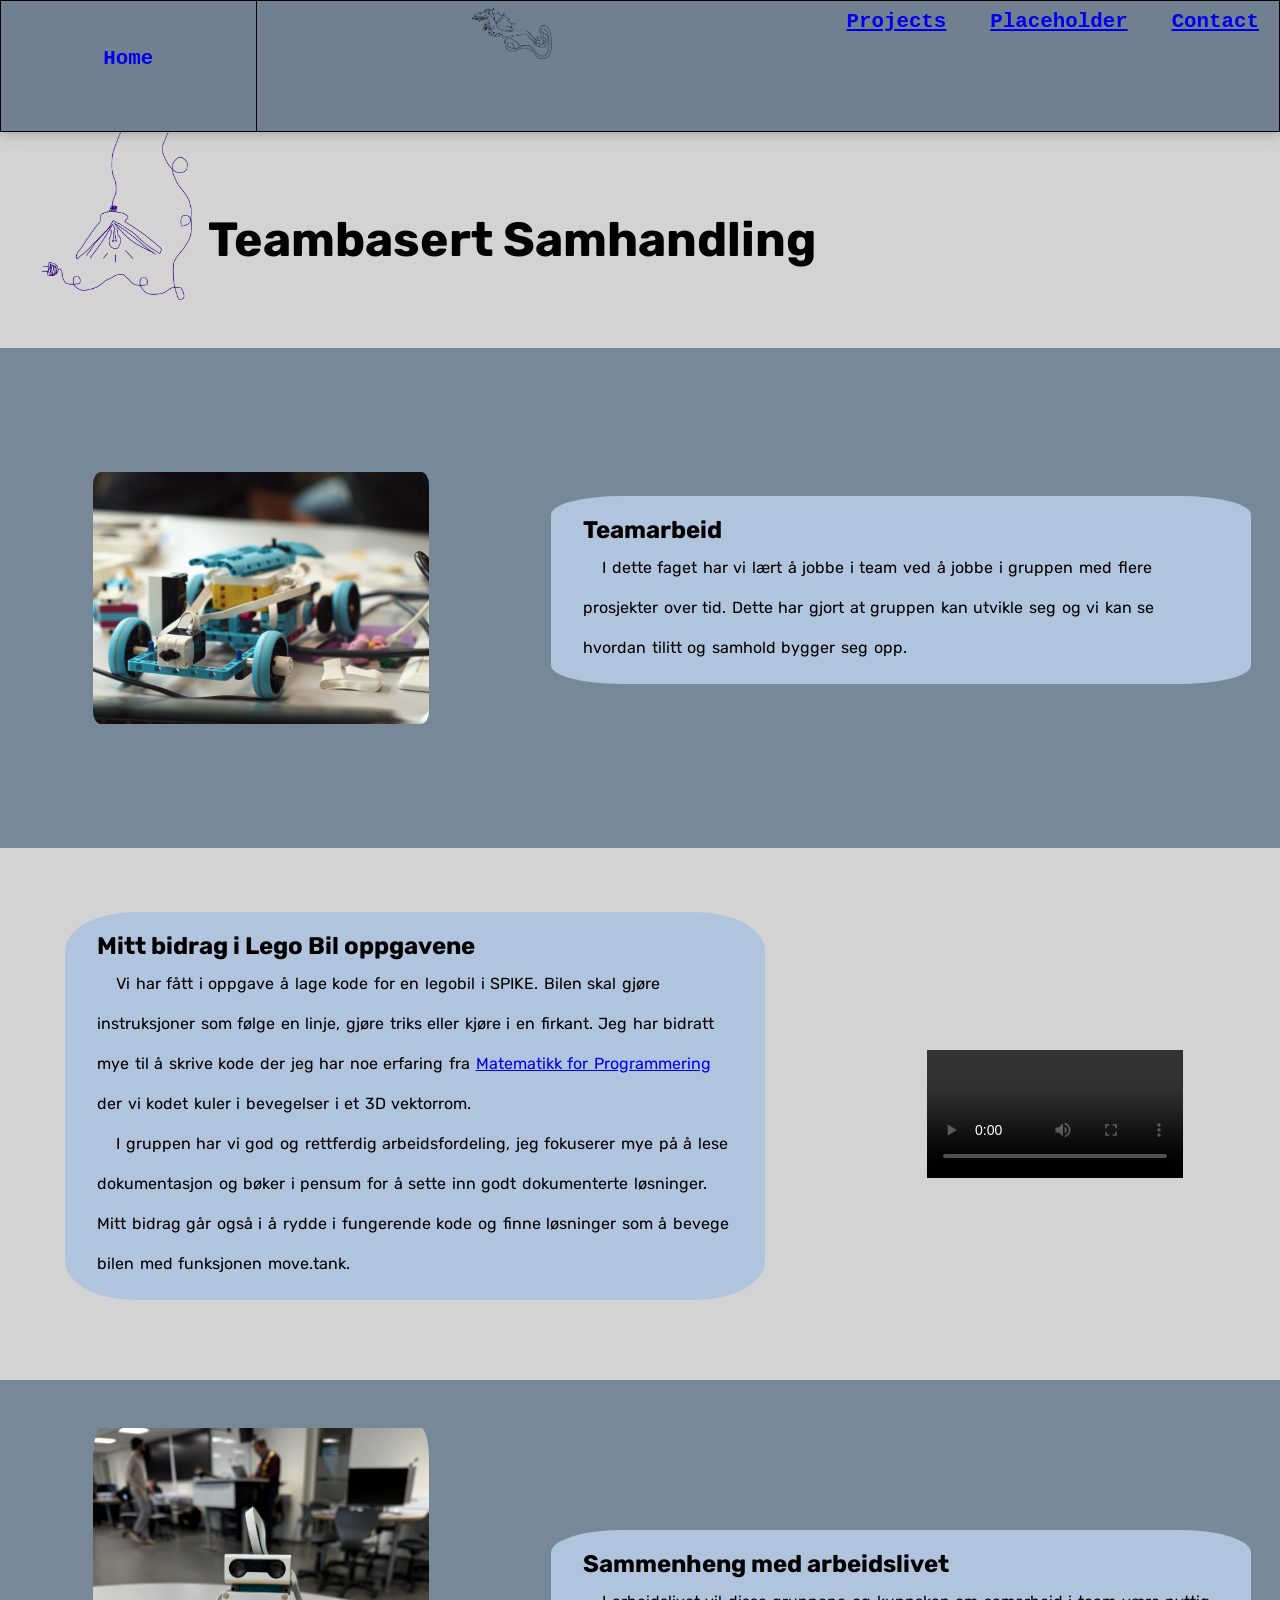
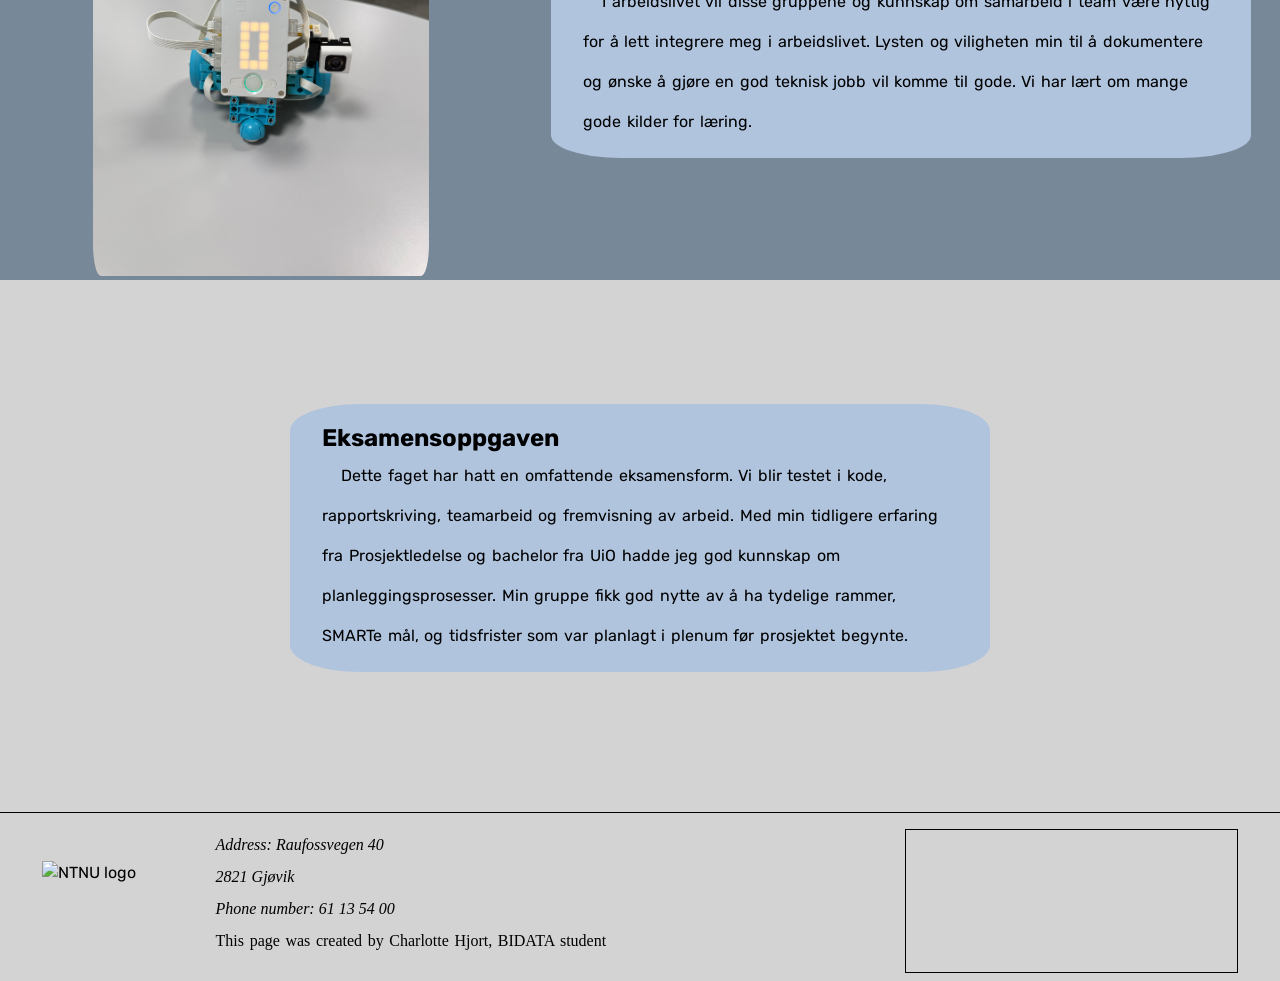
==== commit 394c4f57: "adjusted section margin on phone and flex-container height on large screens" ====
--- a/portfolio_teambasert/IDATG1004_teambasert-samhandling.html
+++ b/portfolio_teambasert/IDATG1004_teambasert-samhandling.html
@@ -31,7 +31,7 @@
         <div class="flex-container">
             <img src="image/brombrom.JPG" alt="" class="illustration">
             <section>
-                <h2>Team arbeid i Teambasert Samhandling</h2>
+                <h2>Teamarbeid</h2>
                 <p> I dette faget har vi lært å jobbe i team ved å jobbe
                     i gruppen med flere prosjekter over tid. Dette har gjort
                     at gruppen kan utvikle seg og vi kan se hvordan tilitt og
--- a/portfolio_teambasert/stylesheet.css
+++ b/portfolio_teambasert/stylesheet.css
@@ -201,7 +201,7 @@
     background-color: burlywood;
     padding: 1em 2em;
     width: 80%;
-    border: red solid 2px;
+    border: grey solid 2px;
 }
 
 /*These are the buttons*/
@@ -215,7 +215,7 @@
 }
 
 .flex-container section {
-    margin: 1em 1em;
+    margin-bottom: 1em;
 }
 
 /*code below is for the footer grid*/
@@ -274,6 +274,8 @@
 @media screen and (min-width: 800px) {
 .flex-container {
     width: 100%;
+    height: 500px;
+    min-height: fit-content;
 }
 
 .flex-container section {
